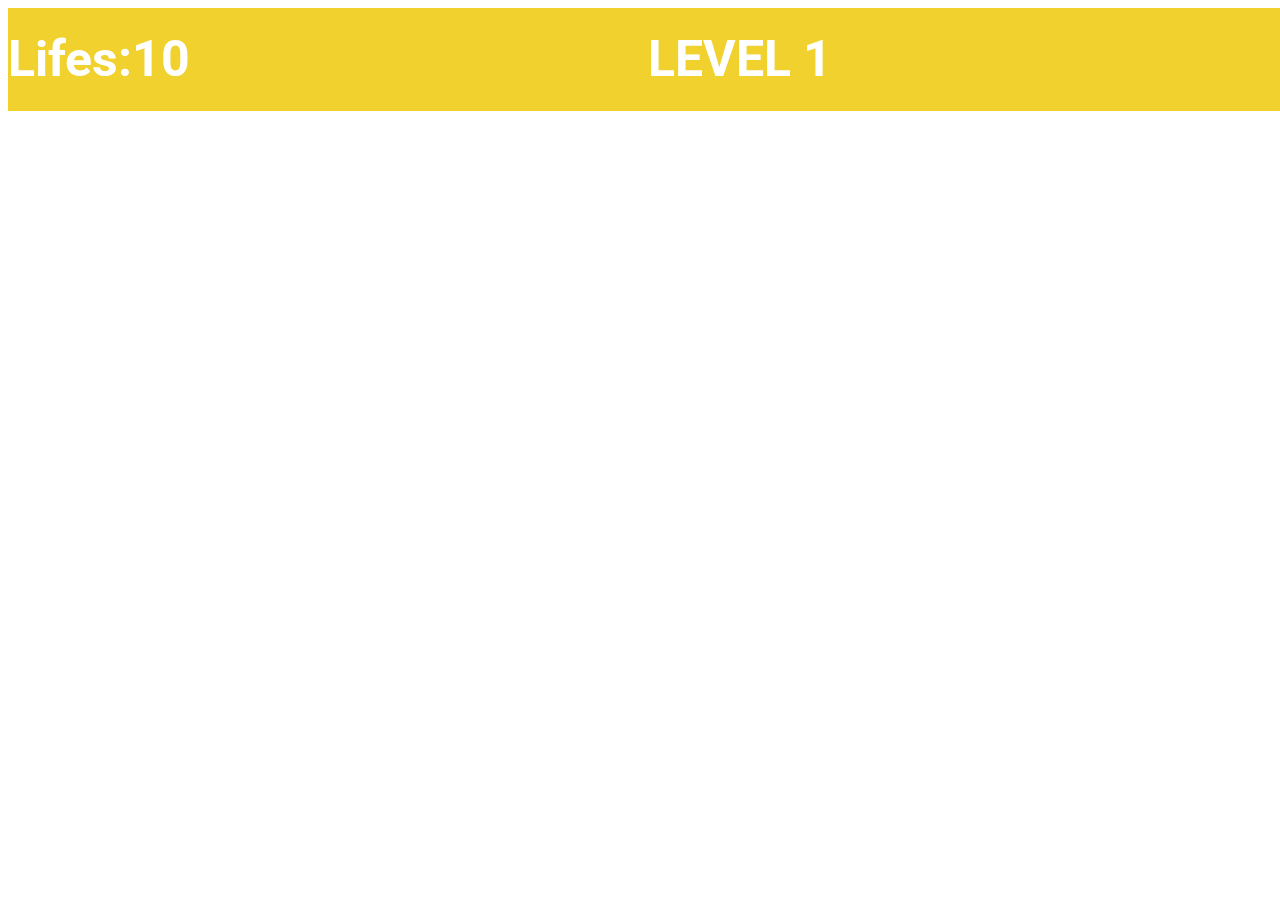
==== html/lvl1.html @ 6f40cb89 "home page and templates done" ====
<!DOCTYPE html>
<html lang="en">
<head>
    <meta charset="UTF-8">
    <meta http-equiv="X-UA-Compatible" content="IE=edge">
    <meta name="viewport" content="width=device-width, initial-scale=1.0">
    <link rel="stylesheet" href="../css/styles-lvl1.css">
    <link href="https://fonts.googleapis.com/css2?family=Roboto:wght@700&display=swap" rel="stylesheet">

    <title>Memory Game - Level 1</title>
</head>
<body>
    <div class="lvl1">
        <div class="lvl1-header">
            <div class="lvl1-lifes">
                Lifes:<span>10</span>
            </div>
            <div class="lvl1-lvl">
                LEVEL 1
            </div>
        </div>

        <div class="board">
        </div>

    </div>

    <script src="./js/app.js"></script>
</body>
</html>
---- css/styles-lvl1.css ----
.lvl1 {
    
    position: relative;
    width: 1280px;
    height: 720px;

    background: #E3DCDC;
}

.lvl1-header {
 
    position: absolute;
    width: 1280px;
    height: 103px;
    left: 0px;
    top: 0px;

    background: #F0D12D;


}

.lvl1-lifes {
    position: absolute;
    width: 640px;
    height: 103px;
    left: 0px;
    top: 0px;

    font-family: Roboto;
    font-style: normal;
    font-weight: bold;
    font-size: 50px;
    line-height: 59px;
    display: flex;
    align-items: center;

    color: #FFFFFF;
}

.lvl1-lvl {
    position: absolute;
    width: 640px;
    height: 103px;
    left: 640px;
    top: 0px;

    font-family: Roboto;
    font-style: normal;
    font-weight: bold;
    font-size: 50px;
    line-height: 59px;
    display: flex;
    align-items: center;
    text-align: center;

    color: #FFFFFF;
}

.board {
    position: absolute;
    width: 1280px;
    height: 617px;
    left: calc(50% - 1280px/2);
    top: calc(50% - 617px/2 + 51.5px);

    background: #FFFFFF;
}
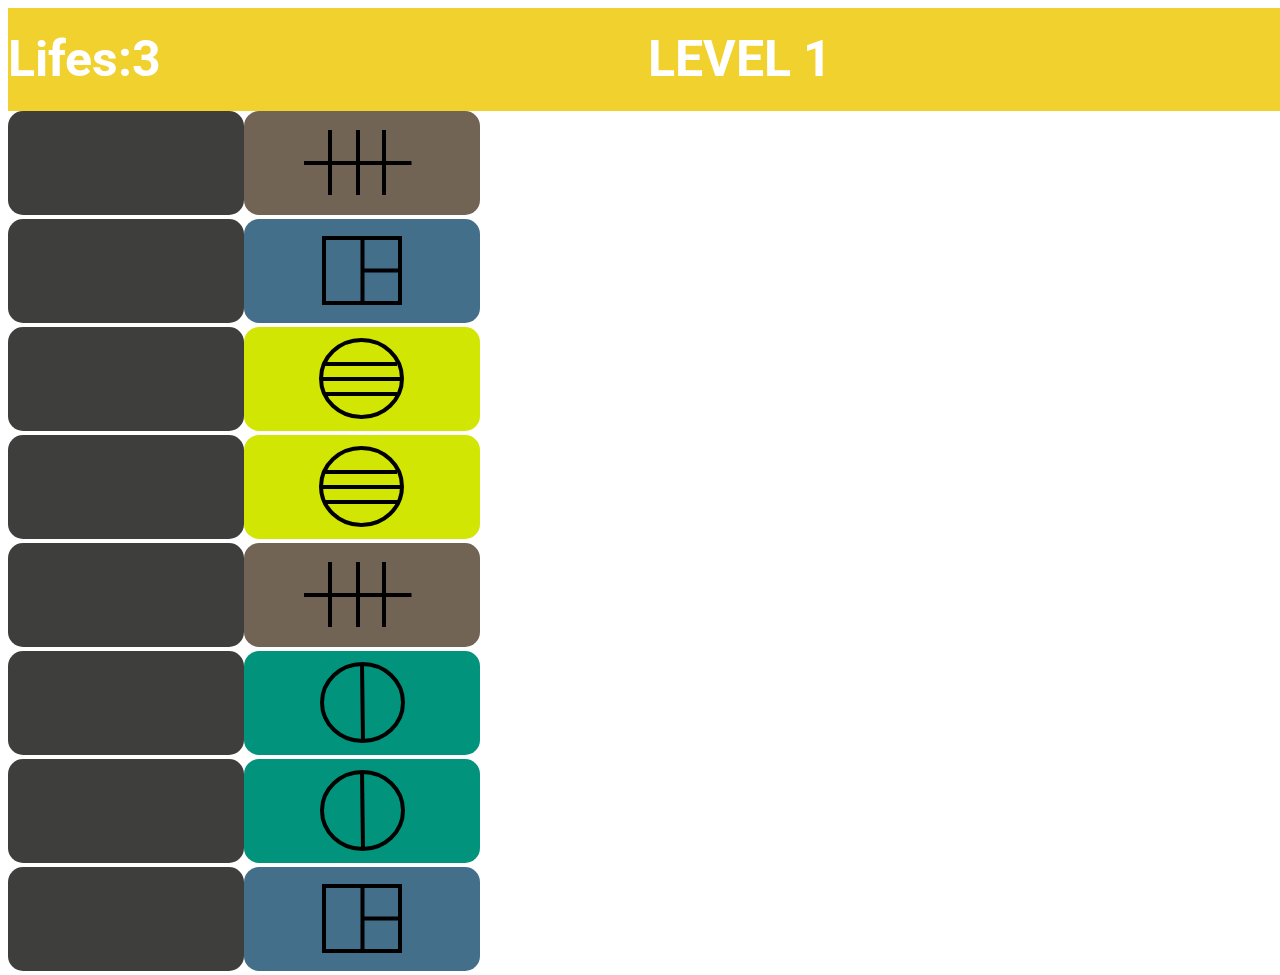
==== commit ca2b22ab: "criação das classes. criação do boaard e das cartas. html e css completo" ====
--- a/html/lvl1.html
+++ b/html/lvl1.html
@@ -10,21 +10,39 @@
     <title>Memory Game - Level 1</title>
 </head>
 <body>
-    <div class="lvl1">
+    <div id="lvl1" class="lvl1">
         <div class="lvl1-header">
             <div class="lvl1-lifes">
-                Lifes:<span>10</span>
+                Lifes: <span id="lifes"></span>
             </div>
-            <div class="lvl1-lvl">
-                LEVEL 1
+            <div class="lvl1-lvl">LEVEL 1</div>
+        </div>
+
+        <div id="board" class="board">
+
+
+        </div>
+
+        <div class="loose">
+            Você perdeu... <br>
+            Quer tentar novamente?
+            <div class="start-txt">
+                <button class="start-btn start-txt"><a class="start-txt" href="../index.html">TRY AGAIN</button></a>
             </div>
         </div>
 
-        <div class="board">
+        <div class="win">
+            PARABÉNS!! <br>
+            Vamos para o próximo nível
+            <div class="start-txt">
+                <button class="start-btn start-txt"><a class="start-txt" href="../index.html">NEXT</button></a>
+            </div>
         </div>
+
+
 
     </div>
 
-    <script src="./js/app.js"></script>
+    <script src="../js/lvl1.js"></script>
 </body>
 </html>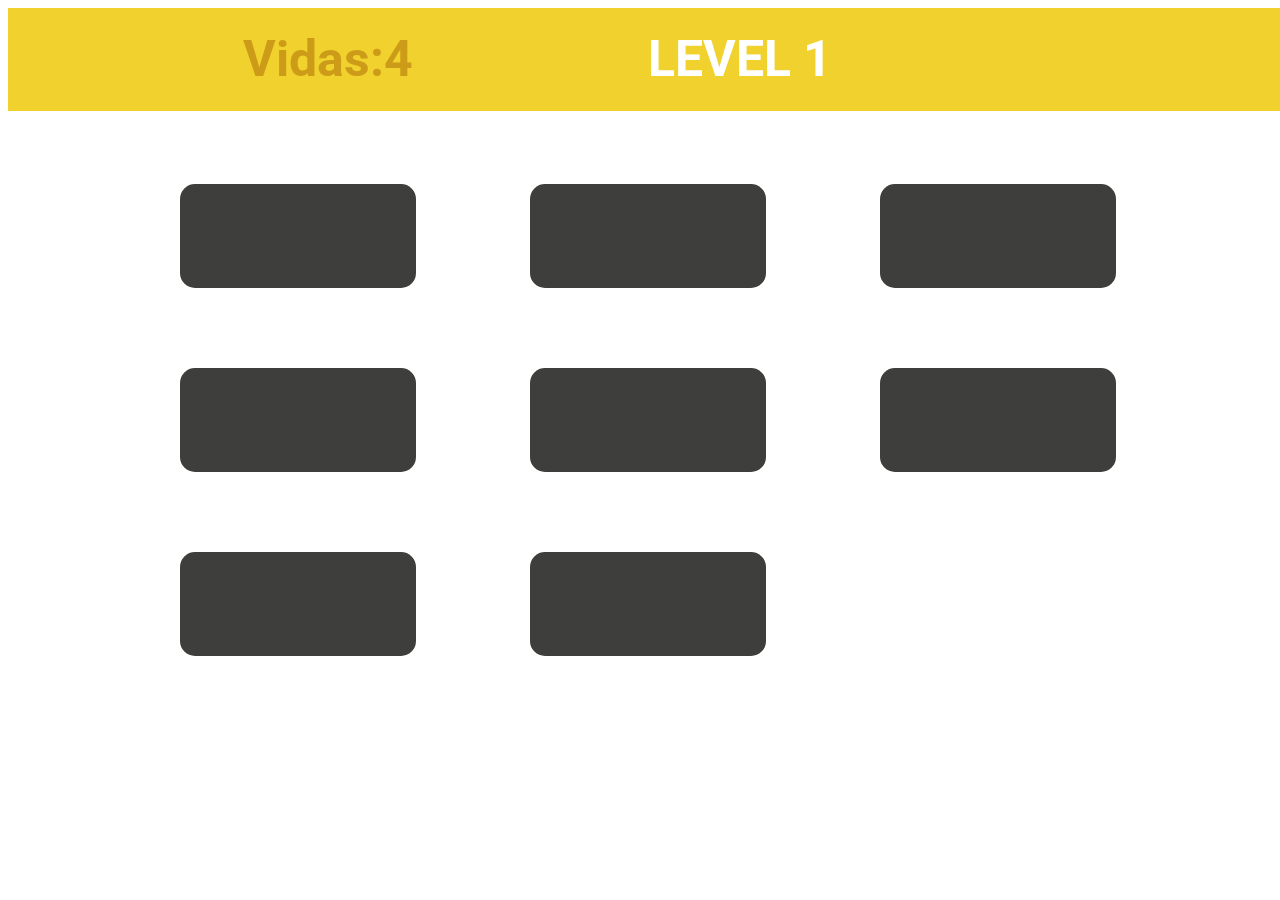
==== commit b57e4487: "jogo completo, funcionando, lvl1" ====
--- a/html/lvl1.html
+++ b/html/lvl1.html
@@ -13,7 +13,7 @@
     <div id="lvl1" class="lvl1">
         <div class="lvl1-header">
             <div class="lvl1-lifes">
-                Lifes: <span id="lifes"></span>
+                Vidas: <span id="lifes"></span>
             </div>
             <div class="lvl1-lvl">LEVEL 1</div>
         </div>
@@ -23,19 +23,20 @@
 
         </div>
 
-        <div class="loose">
-            Você perdeu... <br>
-            Quer tentar novamente?
+        <div class="loose" id="loose">
+            Você perdeu... Que pena!!<br>
+            Vamos tentar novamente?
             <div class="start-txt">
                 <button class="start-btn start-txt"><a class="start-txt" href="../index.html">TRY AGAIN</button></a>
             </div>
         </div>
 
-        <div class="win">
-            PARABÉNS!! <br>
-            Vamos para o próximo nível
+        <div class="win" id="win">
+            PARABÉNS!! Você ganhou mais vidas! <br>
+            Vamos para o próximo nível! <br> <br> 
+            Boa sorte!
             <div class="start-txt">
-                <button class="start-btn start-txt"><a class="start-txt" href="../index.html">NEXT</button></a>
+                <button class="start-btn start-txt"><a class="start-txt" href="../html/lvl2.html">NEXT</button></a>
             </div>
         </div>
 
@@ -43,6 +44,8 @@
 
     </div>
 
-    <script src="../js/lvl1.js"></script>
+    <script src="../js/lvl1.js"></script>    
+       
+  
 </body>
 </html>--- a/css/styles-lvl1.css
+++ b/css/styles-lvl1.css
@@ -1,68 +1,166 @@
+body {
+  width: 1280px;
+  height: 717px;
+}
+
+html {
+  width: 1280px;
+  height: 717px;
+}
 .lvl1 {
-    
-    position: relative;
-    width: 1280px;
-    height: 720px;
+  position: relative;
+  width: 1280px;
+  height: 720px;
 
-    background: #E3DCDC;
+  background: #ffffff;
 }
 
 .lvl1-header {
- 
-    position: absolute;
-    width: 1280px;
-    height: 103px;
-    left: 0px;
-    top: 0px;
+  position: absolute;
+  width: 1280px;
+  height: 103px;
+  left: 0px;
+  top: 0px;
 
-    background: #F0D12D;
-
-
+  background: #f0d12d;
 }
 
 .lvl1-lifes {
-    position: absolute;
-    width: 640px;
-    height: 103px;
-    left: 0px;
-    top: 0px;
+  position: absolute;
+  width: 640px;
+  height: 103px;
+  left: 0px;
+  top: 0px;
 
-    font-family: Roboto;
-    font-style: normal;
-    font-weight: bold;
-    font-size: 50px;
-    line-height: 59px;
-    display: flex;
-    align-items: center;
+  font-family: Roboto;
+  font-style: normal;
+  font-weight: bold;
+  font-size: 50px;
+  line-height: 59px;
+  display: flex;
+  align-items: center;
+  justify-content: center;
 
-    color: #FFFFFF;
+  color: #cc9c19;
 }
 
 .lvl1-lvl {
-    position: absolute;
-    width: 640px;
-    height: 103px;
-    left: 640px;
-    top: 0px;
+  position: absolute;
+  width: 640px;
+  height: 103px;
+  left: 640px;
+  top: 0px;
 
-    font-family: Roboto;
-    font-style: normal;
-    font-weight: bold;
-    font-size: 50px;
-    line-height: 59px;
-    display: flex;
-    align-items: center;
-    text-align: center;
+  font-family: Roboto;
+  font-style: normal;
+  font-weight: bold;
+  font-size: 50px;
+  line-height: 59px;
+  display: flex;
+  align-items: center;
+  text-align: center;
 
-    color: #FFFFFF;
+  color: #ffffff;
 }
 
 .board {
-    position: absolute;
-    width: 1280px;
-    height: 617px;
-    left: calc(50% - 1280px/2);
-    top: calc(50% - 617px/2 + 51.5px);
+  position: absolute;
+  width: 1280px;
+  height: 617px;
+  left: calc(50% - 1280px / 2);
+  top: calc(50% - 617px / 2 + 51.5px);
+  display: grid;
+  grid-template-columns: 236px 236px 236px;
+  grid-template-rows: 104px 104px 104px;
+  row-gap: 80px;
+  column-gap: 114px;
+  justify-content: center;
+  align-content: center;
+  color: #ffffff;
+}
 
-    background: #FFFFFF;
-}+.loose {
+  position: absolute;
+  width: 717px;
+  height: 356px;
+  left: 281px;
+  top: 182px;
+  font-family: Roboto;
+  font-style: normal;
+  font-weight: bold;
+  font-size: 50px;
+  line-height: 59px;
+  display: none;
+  align-items: center;
+  text-align: center;
+  color: #000000;
+  justify-content: space-around;
+  flex-direction: column;
+  justify-items: center;
+}
+
+.start-btn {
+  position: relative;
+  width: 383px;
+  height: 123.77px;
+  left: 448px;
+  top: 493px;
+  border: none;
+
+  background: #48e445;
+  border-radius: 30.9425px;
+}
+.start-txt {
+  width: 383px;
+  height: 124px;
+  left: 0px;
+  top: 0px;
+
+  font-family: Roboto;
+  font-style: normal;
+  font-weight: bold;
+  font-size: 55.009px;
+  line-height: 64px;
+  display: flex;
+  align-items: center;
+  text-align: center;
+  justify-content: center;
+  text-decoration: none;
+  color: #497e2f;
+}
+
+.win {
+  position: absolute;
+  width: 717px;
+  height: 356px;
+  left: 290px;
+  top: 182px;
+  font-family: Roboto;
+  font-style: normal;
+  font-weight: bold;
+  font-size: 40px;
+  line-height: 59px;
+  display: none;
+  align-items: center;
+  text-align: center;
+  color: #000000;
+  flex-direction: column;
+  justify-content: space-between;
+  justify-items: center;
+}
+
+.card-show {
+  visibility: visible;
+  display: grid;
+}
+.card-no-show {
+  display: none;
+}
+
+.back-card {
+  display: grid;
+}
+
+.matched {
+  display: none;
+}
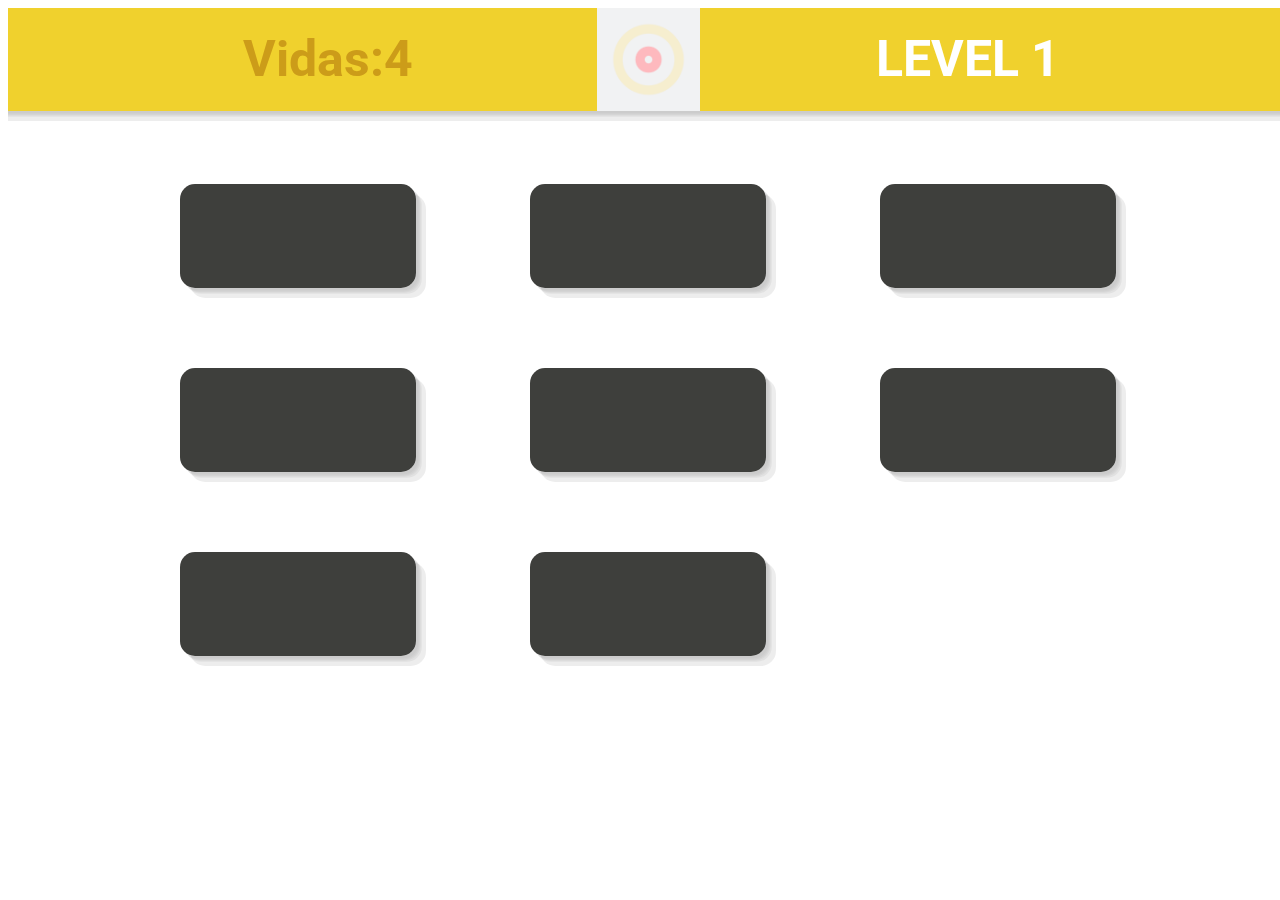
==== commit 06599b0f: "alteração no css, shadows, gif" ====
--- a/html/lvl1.html
+++ b/html/lvl1.html
@@ -7,13 +7,16 @@
     <link rel="stylesheet" href="../css/styles-lvl1.css">
     <link href="https://fonts.googleapis.com/css2?family=Roboto:wght@700&display=swap" rel="stylesheet">
 
-    <title>Memory Game - Level 1</title>
+    <title>Jogo da Memória - Level 1</title>
 </head>
 <body>
     <div id="lvl1" class="lvl1">
         <div class="lvl1-header">
             <div class="lvl1-lifes">
                 Vidas: <span id="lifes"></span>
+            </div>
+            <div class="gif">
+                <img  src="../img/Ripple-7.1s-224px.gif" alt="">
             </div>
             <div class="lvl1-lvl">LEVEL 1</div>
         </div>
--- a/css/styles-lvl1.css
+++ b/css/styles-lvl1.css
@@ -23,7 +23,15 @@
   top: 0px;
 
   background: #f0d12d;
+  box-shadow:
+  0px 2.3px 0px rgba(0, 0, 0, 0.022),
+  0px 3.4px 0px rgba(0, 0, 0, 0.031),
+  0px 4.4px 0px rgba(0, 0, 0, 0.039),
+  0px 5.8px 0px rgba(0, 0, 0, 0.048),
+  0px 10px 0px rgba(0, 0, 0, 0.07)
+;
 }
+
 
 .lvl1-lifes {
   position: absolute;
@@ -31,7 +39,6 @@
   height: 103px;
   left: 0px;
   top: 0px;
-
   font-family: Roboto;
   font-style: normal;
   font-weight: bold;
@@ -40,6 +47,7 @@
   display: flex;
   align-items: center;
   justify-content: center;
+  color: #cc9c19;
 
   color: #cc9c19;
 }
@@ -50,7 +58,6 @@
   height: 103px;
   left: 640px;
   top: 0px;
-
   font-family: Roboto;
   font-style: normal;
   font-weight: bold;
@@ -59,6 +66,8 @@
   display: flex;
   align-items: center;
   text-align: center;
+  color: #ffffff;
+  justify-content: space-evenly;
 
   color: #ffffff;
 }
@@ -164,3 +173,23 @@
 .matched {
   display: none;
 }
+
+#board > div{
+  border-radius: 15px;
+  box-shadow:
+  2.3px 2.3px 0px rgba(0, 0, 0, 0.022),
+  3.4px 3.4px 0px rgba(0, 0, 0, 0.031),
+  4.4px 4.4px 0px rgba(0, 0, 0, 0.039),
+  5.8px 5.8px 0px rgba(0, 0, 0, 0.048),
+  10px 10px 0px rgba(0, 0, 0, 0.07)
+;
+} 
+
+.gif {
+  display: flex;
+  flex-direction: row;
+  justify-content: center;
+  align-content: center;
+
+  height: 103px;
+}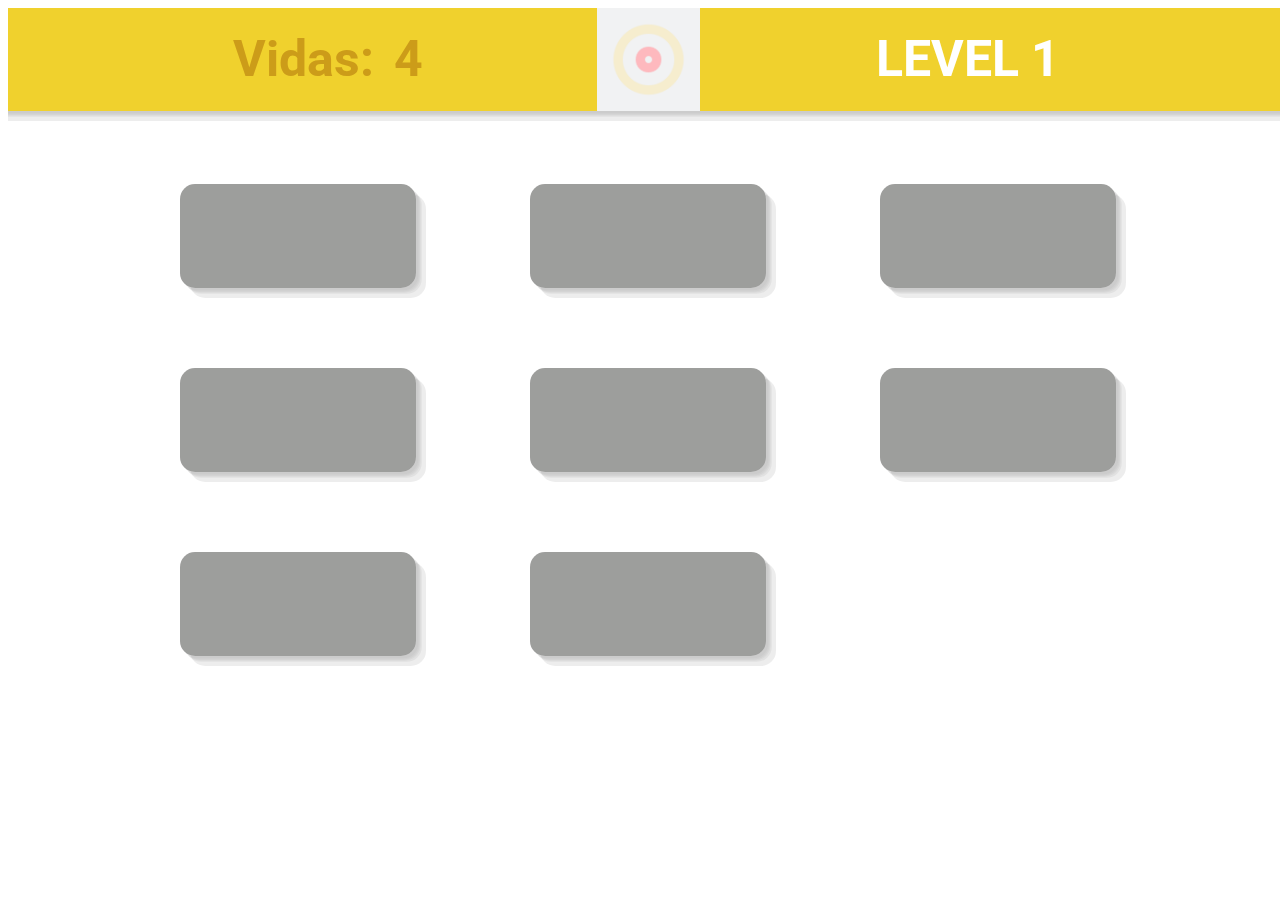
==== commit a106f449: "ajustes de css e html" ====
--- a/html/lvl1.html
+++ b/html/lvl1.html
@@ -27,19 +27,23 @@
         </div>
 
         <div class="loose" id="loose">
-            Você perdeu... Que pena!!<br>
-            Vamos tentar novamente?
+            <div class="container">
+                Você perdeu... Que pena!!<br>
+                Vamos tentar novamente?
+            </div>
             <div class="start-txt">
                 <button class="start-btn start-txt"><a class="start-txt" href="../index.html">TRY AGAIN</button></a>
             </div>
         </div>
 
         <div class="win" id="win">
-            PARABÉNS!! Você ganhou mais vidas! <br>
-            Vamos para o próximo nível! <br> <br> 
-            Boa sorte!
+            <div class="container how-to-text">
+                PARABÉNS!! Você ganhou mais vidas! <br>
+                Vamos para o próximo nível! <br>  
+                Boa sorte! <br>
+            </div>
             <div class="start-txt">
-                <button class="start-btn start-txt"><a class="start-txt" href="../html/lvl2.html">NEXT</button></a>
+                <button class="start-btn start-txt next"><a class="start-txt" href="../html/lvl2.html">NEXT</button></a>
             </div>
         </div>
 
--- a/css/styles-lvl1.css
+++ b/css/styles-lvl1.css
@@ -23,15 +23,10 @@
   top: 0px;
 
   background: #f0d12d;
-  box-shadow:
-  0px 2.3px 0px rgba(0, 0, 0, 0.022),
-  0px 3.4px 0px rgba(0, 0, 0, 0.031),
-  0px 4.4px 0px rgba(0, 0, 0, 0.039),
-  0px 5.8px 0px rgba(0, 0, 0, 0.048),
-  0px 10px 0px rgba(0, 0, 0, 0.07)
-;
-}
-
+  box-shadow: 0px 2.3px 0px rgba(0, 0, 0, 0.022),
+    0px 3.4px 0px rgba(0, 0, 0, 0.031), 0px 4.4px 0px rgba(0, 0, 0, 0.039),
+    0px 5.8px 0px rgba(0, 0, 0, 0.048), 0px 10px 0px rgba(0, 0, 0, 0.07);
+}
 
 .lvl1-lifes {
   position: absolute;
@@ -102,7 +97,7 @@
   display: none;
   align-items: center;
   text-align: center;
-  color: #000000;
+  color: #6d6d6d;
   justify-content: space-around;
   flex-direction: column;
   justify-items: center;
@@ -117,10 +112,17 @@
   border: none;
 
   background: #48e445;
-  border-radius: 30.9425px;
-}
+
+  border-radius: 15px;
+  box-shadow: -11px 11px 0px #b1b1b1, 11px -11px 0px #ffffff;
+  opacity: 0.7;
+}
+.start-btn:hover {
+  opacity: 1;
+}
+
 .start-txt {
-  width: 383px;
+  width: 375px;
   height: 124px;
   left: 0px;
   top: 0px;
@@ -136,6 +138,8 @@
   justify-content: center;
   text-decoration: none;
   color: #497e2f;
+
+  border-radius: 15px;
 }
 
 .win {
@@ -152,7 +156,7 @@
   display: none;
   align-items: center;
   text-align: center;
-  color: #000000;
+  color: #6d6d6d;
   flex-direction: column;
   justify-content: space-between;
   justify-items: center;
@@ -168,22 +172,20 @@
 
 .back-card {
   display: grid;
+  opacity: 0.5;
+  transition: 0.3s;
 }
 
 .matched {
   display: none;
 }
 
-#board > div{
+#board > div {
   border-radius: 15px;
-  box-shadow:
-  2.3px 2.3px 0px rgba(0, 0, 0, 0.022),
-  3.4px 3.4px 0px rgba(0, 0, 0, 0.031),
-  4.4px 4.4px 0px rgba(0, 0, 0, 0.039),
-  5.8px 5.8px 0px rgba(0, 0, 0, 0.048),
-  10px 10px 0px rgba(0, 0, 0, 0.07)
-;
-} 
+  box-shadow: 2.3px 2.3px 0px rgba(0, 0, 0, 0.022),
+    3.4px 3.4px 0px rgba(0, 0, 0, 0.031), 4.4px 4.4px 0px rgba(0, 0, 0, 0.039),
+    5.8px 5.8px 0px rgba(0, 0, 0, 0.048), 10px 10px 0px rgba(0, 0, 0, 0.07);
+}
 
 .gif {
   display: flex;
@@ -192,4 +194,20 @@
   align-content: center;
 
   height: 103px;
-}+}
+
+.back-card:hover {
+  opacity: 1;
+}
+
+#lifes {
+  margin-left: 20px;
+}
+
+.container {
+  box-shadow: 14.1px 11.5px 0px rgba(0, 0, 0, 0.032),
+    23.2px 18.8px 0px rgba(0, 0, 0, 0.048), 32px 26px 0px rgba(0, 0, 0, 0.08);
+  background-color: rgb(206, 206, 206);
+  border-radius: 20px;
+  padding: 9px;
+}
